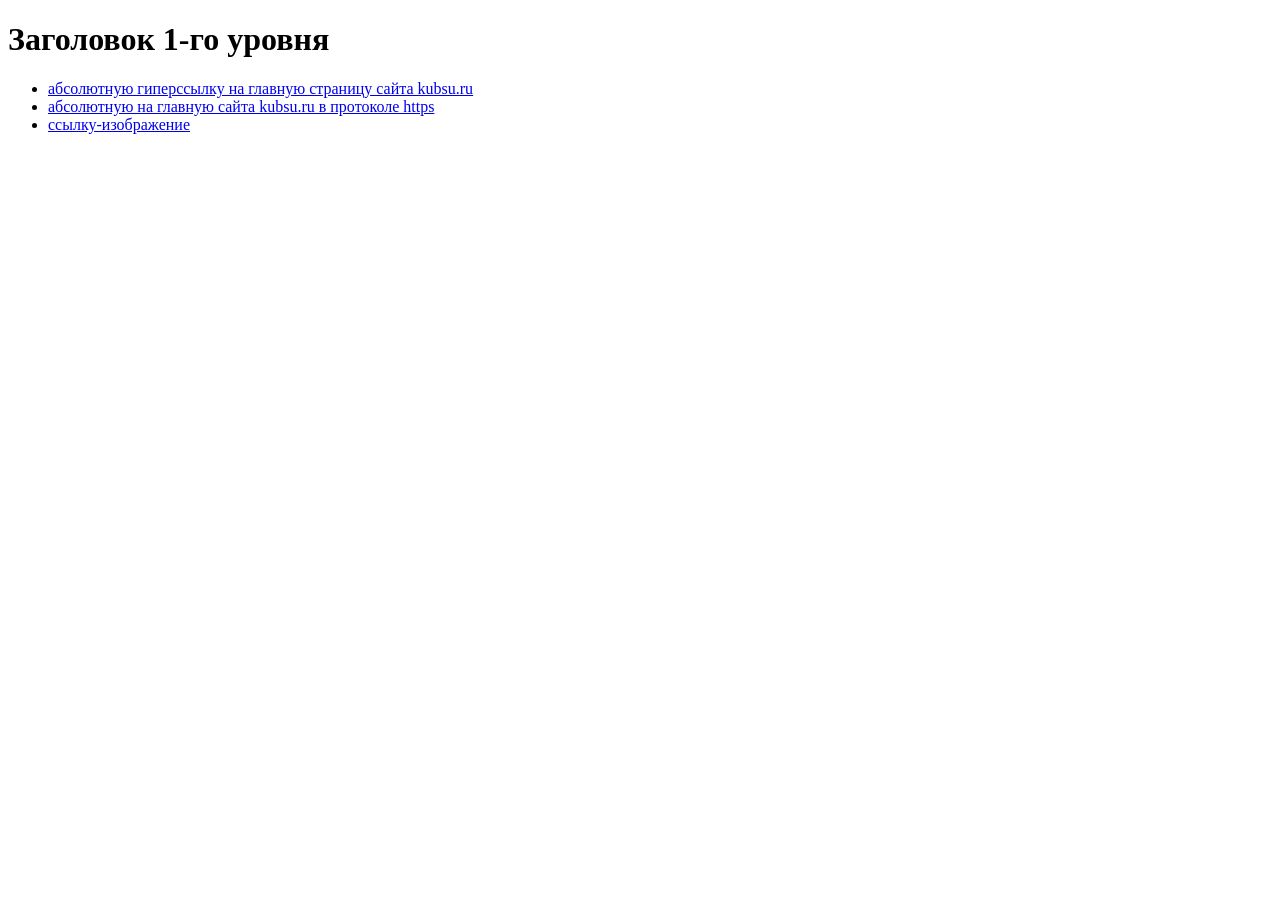
==== index.html @ c5cac04f "task 1-3" ====
<!DOCTYPE html>
<html lang="ru">
<head>
    <meta charset="UTF-8">
    <meta name="viewport" content="width=device-width, initial-scale=1.0">
    <title>Document</title>
</head>
<body>
    <h1>Заголовок 1-го уровня</h1>
    <ul>
        <li><a href="http://kubsu.ru">абсолютную гиперссылку на главную страницу сайта kubsu.ru</a></li>
        <li><a href="https://kubsu.ru">абсолютную на главную сайта kubsu.ru в протоколе https</a></li>
        <li><a href="image.jpg">ссылку-изображение</a></li>
    </ul>
</body>
</html>
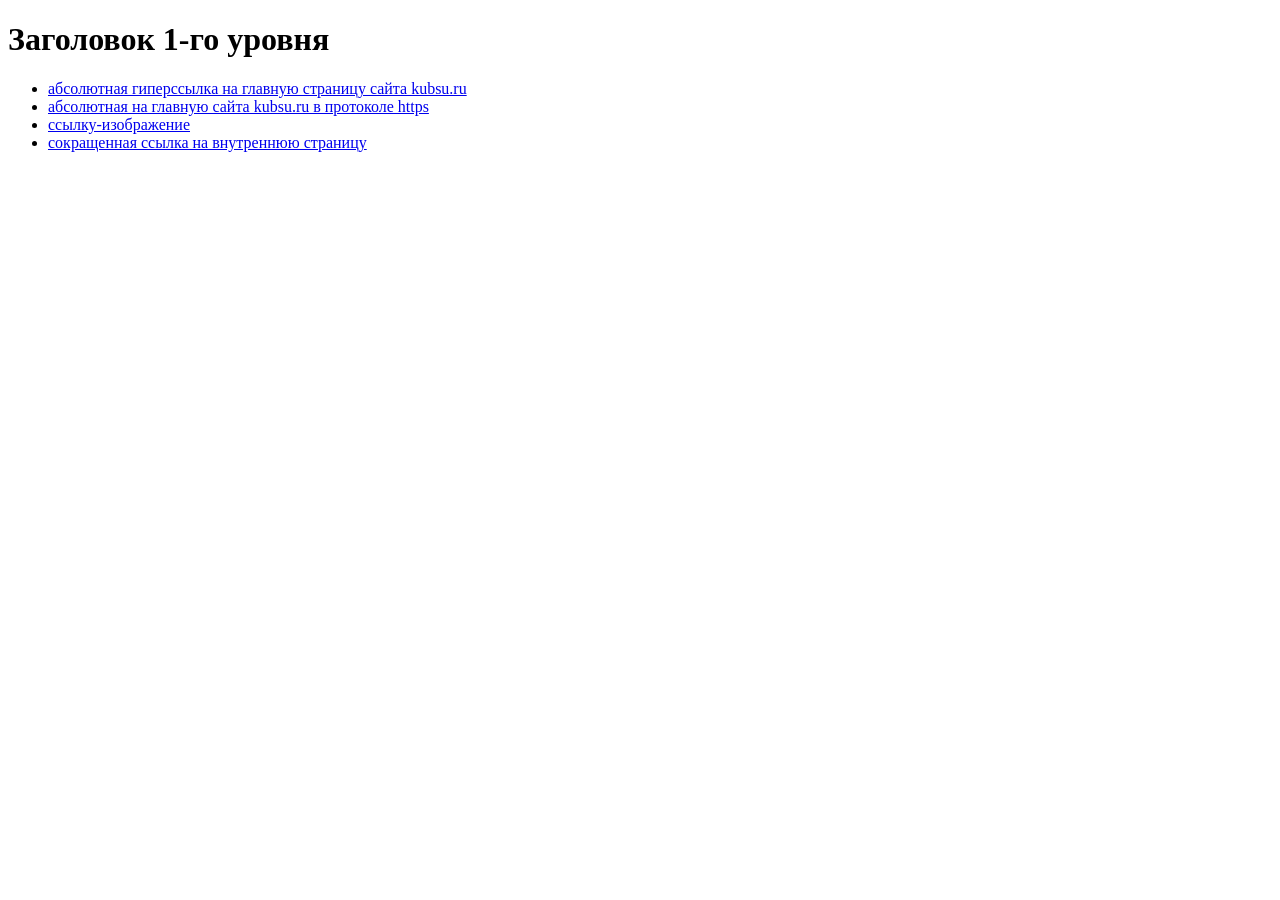
==== commit ed953962: "task 4" ====
--- a/index.html
+++ b/index.html
@@ -8,9 +8,10 @@
 <body>
     <h1>Заголовок 1-го уровня</h1>
     <ul>
-        <li><a href="http://kubsu.ru">абсолютную гиперссылку на главную страницу сайта kubsu.ru</a></li>
-        <li><a href="https://kubsu.ru">абсолютную на главную сайта kubsu.ru в протоколе https</a></li>
+        <li><a href="http://kubsu.ru">абсолютная гиперссылка на главную страницу сайта kubsu.ru</a></li>
+        <li><a href="https://kubsu.ru">абсолютная на главную сайта kubsu.ru в протоколе https</a></li>
         <li><a href="image.jpg">ссылку-изображение</a></li>
+        <li><a href="/about">сокращенная ссылка на внутреннюю страницу</a></li>
     </ul>
 </body>
 </html>
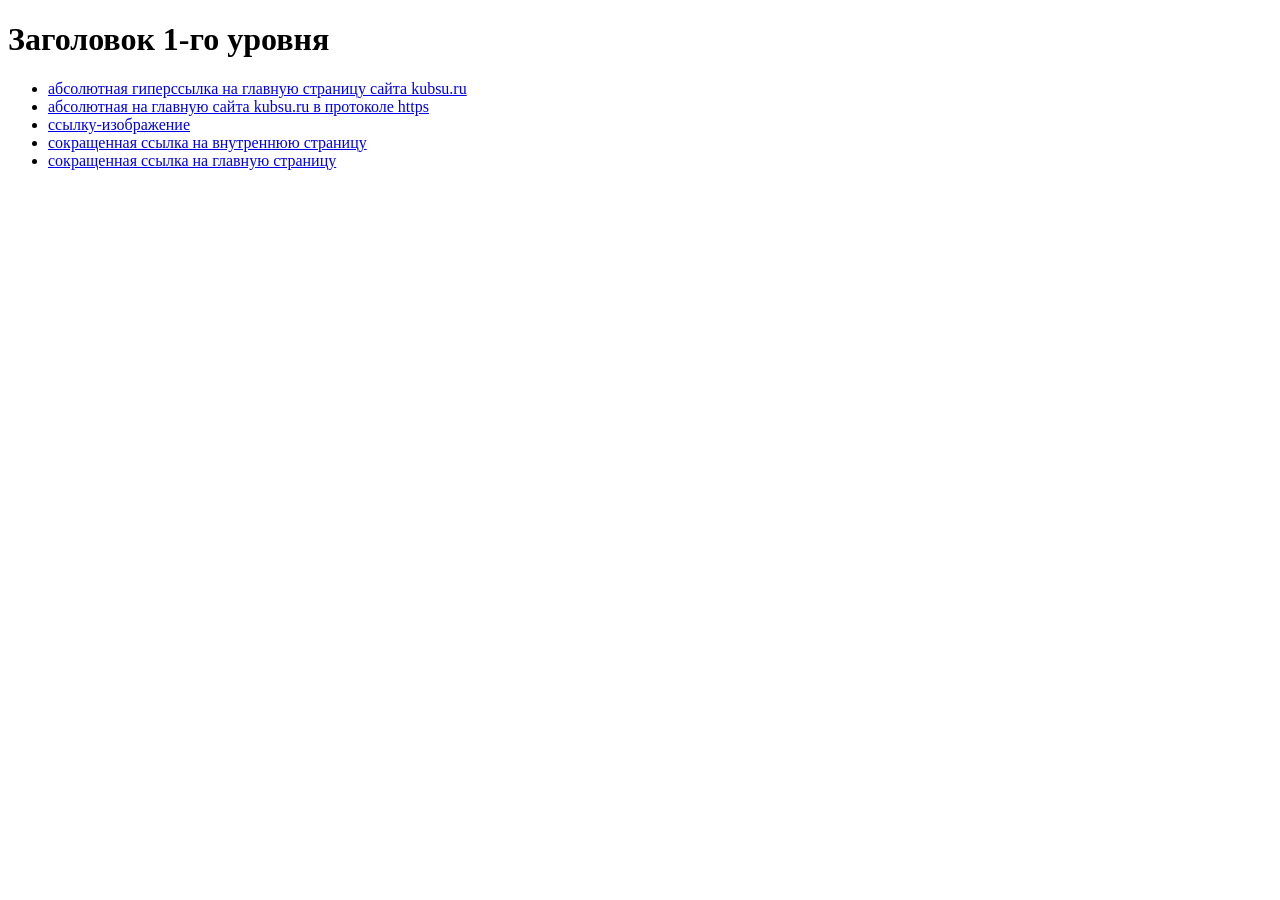
==== commit 91ee18b6: "task 5" ====
--- a/index.html
+++ b/index.html
@@ -12,6 +12,7 @@
         <li><a href="https://kubsu.ru">абсолютная на главную сайта kubsu.ru в протоколе https</a></li>
         <li><a href="image.jpg">ссылку-изображение</a></li>
         <li><a href="/about">сокращенная ссылка на внутреннюю страницу</a></li>
+        <li><a href="/kubsu.ru">сокращенная ссылка на главную страницу</a></li>
     </ul>
 </body>
 </html>
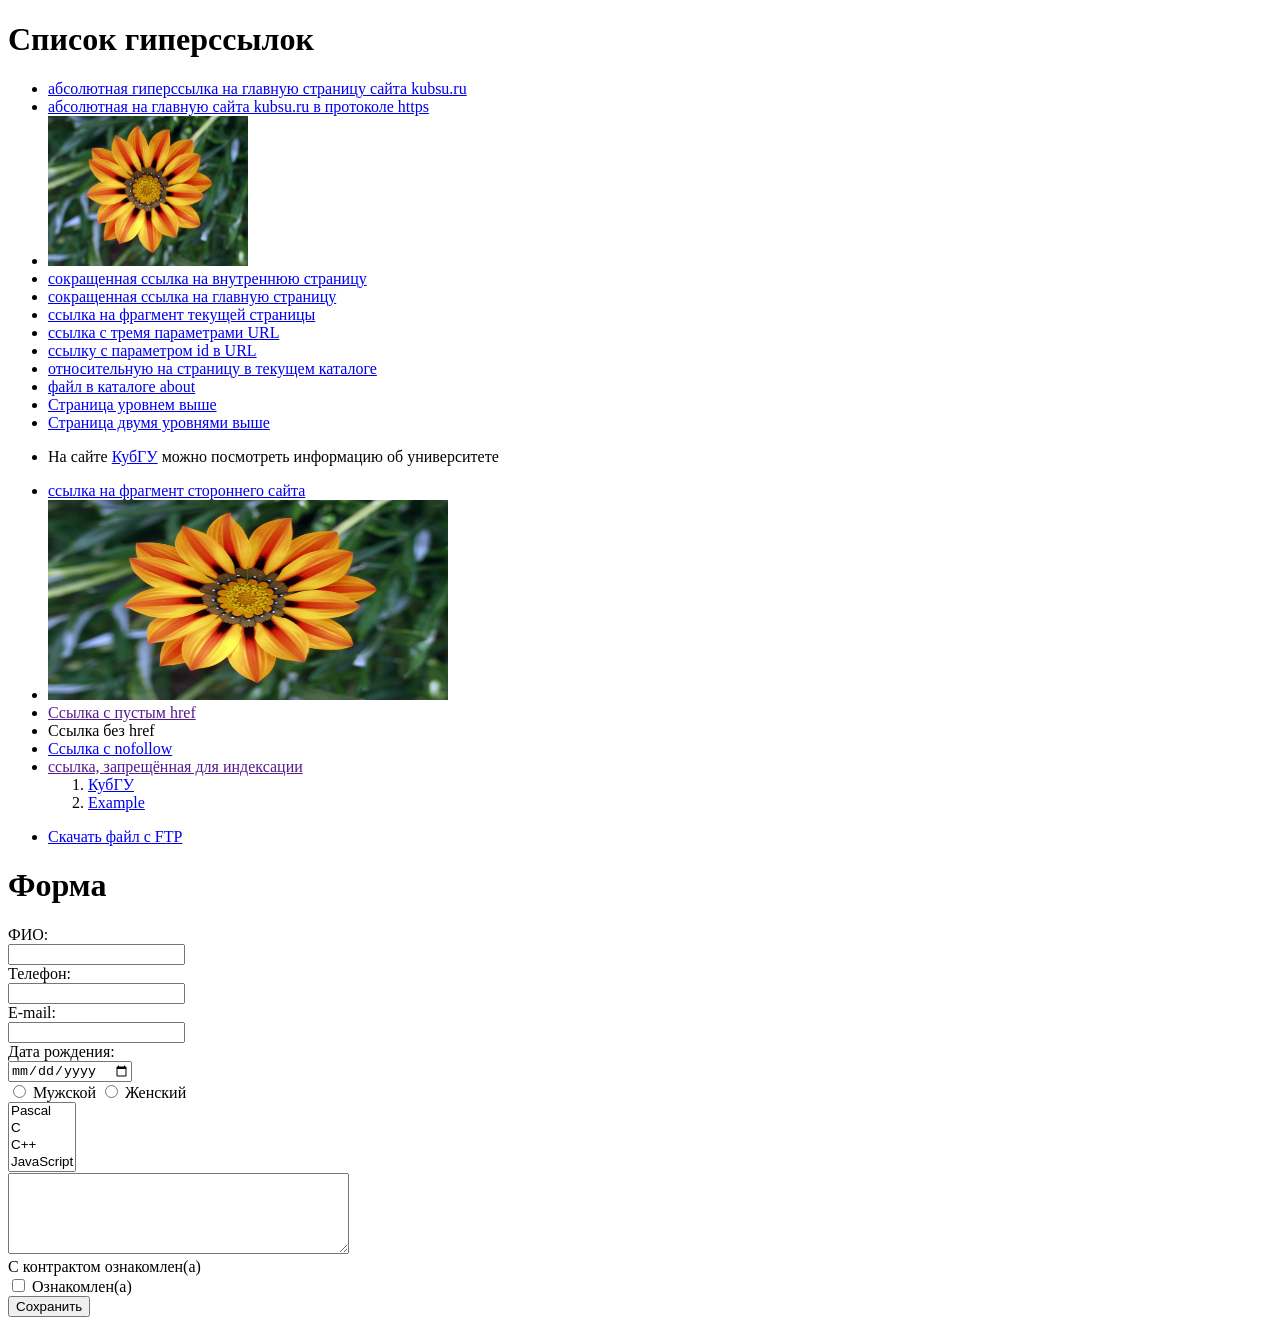
==== commit b794ea34: "1" ====
--- a/index.html
+++ b/index.html
@@ -6,13 +6,125 @@
     <title>Document</title>
 </head>
 <body>
-    <h1>Заголовок 1-го уровня</h1>
+    <h1>Список гиперссылок</h1>
     <ul>
         <li><a href="http://kubsu.ru">абсолютная гиперссылка на главную страницу сайта kubsu.ru</a></li>
         <li><a href="https://kubsu.ru">абсолютная на главную сайта kubsu.ru в протоколе https</a></li>
-        <li><a href="image.jpg">ссылку-изображение</a></li>
+        <li>
+            <a href="https://kubsu.ru">
+                <img src="image.jpg" alt="КубГУ" width="200">
+            </a>
+        </li>
         <li><a href="/about">сокращенная ссылка на внутреннюю страницу</a></li>
-        <li><a href="/kubsu.ru">сокращенная ссылка на главную страницу</a></li>
+        <li><a href="/">сокращенная ссылка на главную страницу</a></li>
+        <li><a href="#form">ссылка на фрагмент текущей страницы</a></li>
+        <li><a href="https://example.com/?page=1&amp;sort=name&amp;limit=10">ссылка с тремя параметрами URL</a></li>
+        <li><a href="https://example.com/?id=123">ссылку с параметром id в URL</a></li>
+        <li><a href="./page.html">относительную на страницу в текущем каталоге</a></li>
+        <li><a href="./about/page.html">файл в каталоге about</a></li>
+        <li><a href="../page.html">Страница уровнем выше</a></li>
+        <li><a href="../../page.html">Страница двумя уровнями выше</a></li>
+
+        <li><p>На сайте <a href="https://kubsu.ru/">КубГУ</a> можно посмотреть информацию об университете</p></li>
+
+        <li><a href="https://en.wikipedia.org/wiki/HTML#Markup">ссылка на фрагмент стороннего сайта</a> </li>
+
+        <li>
+            <img
+                src="image.jpg"
+                width="400"
+                height="200"
+                usemap="#imagemap"
+                alt="Карта ссылок"
+            >
+            <map name="imagemap">
+                <area
+                    shape="rect"
+                    coords="0,0,200,200"
+                    href="https://kubsu.ru/"
+                    alt="Прямоугольная область"
+                >
+
+                <area
+                    shape="circle"
+                    coords="300,100,50"
+                    href="https://example.com/"
+                    alt="Круглая область"
+                >
+            </map>
+        </li>
+
+        <li><a href="">Ссылка с пустым href</a></li>
+        <li><a>Ссылка без href</a></li>
+        <li><a href="https://example.com/" rel="nofollow">Ссылка с nofollow</a></li>
+        <li><noindex><a href="">ссылка, запрещённая для индексации</a></noindex></li>
+        <ol>
+            <li><a href="https://kubsu.ru" title="Официальный сайт КубГУ">КубГУ</a></li>
+            <li><a href="https://example.com/" title="Сайт Example">Example</a></li>
+        </ol>
+        <li><p><a href="ftp://user:password@example.com/file.txt">Скачать файл с FTP</a></p></li> <!--Доделать-->
     </ul>
+    
+    <h1 id="form">Форма</h1>
+    <form action="/" method="POST">
+        <label>
+            ФИО:
+            <br>
+            <input type="text" name="full name">
+        </label>
+        <br>
+        <label>
+            Телефон:
+            <br>
+            <input type="tel" name="phone">
+        </label>
+        <br>
+        <label>
+            E-mail:
+            <br>
+            <input type="email" name="email">
+        </label>
+        <br>
+        <label>
+            Дата рождения:
+            <br>
+            <input type="date" name="birthdate">
+        </label>
+        <br>
+        <label>
+            <input type="radio" name="gender" value="male">
+            Мужской
+        </label>
+        <label>
+            <input type="radio" name="gender" value="female">
+            Женский
+        </label>
+        <br>
+        <select name="languages[]" multiple>
+            <option value="Pascal">Pascal</option>
+            <option value="C">C</option>
+            <option value="C++">C++</option>
+            <option value="JavaScript">JavaScript</option>
+            <option value="PHP">PHP</option>
+            <option value="Python">Python</option>
+            <option value="Java">Java</option>
+            <option value="Haskell">Haskell</option>
+            <option value="Clojure">Clojure</option>
+            <option value="Prolog">Prolog</option>
+            <option value="Scala">Scala</option>
+        </select>
+        <br>
+        <textarea name="bio" rows="5" cols="40"></textarea>
+        <br>
+        <label>
+            С контрактом ознакомлен(а)
+            <br>
+            <input type="checkbox" name="contract">
+            Ознакомлен(а)
+        </label>
+        <br>
+        <input type="submit" value="Сохранить">
+    </form>
+
 </body>
 </html>
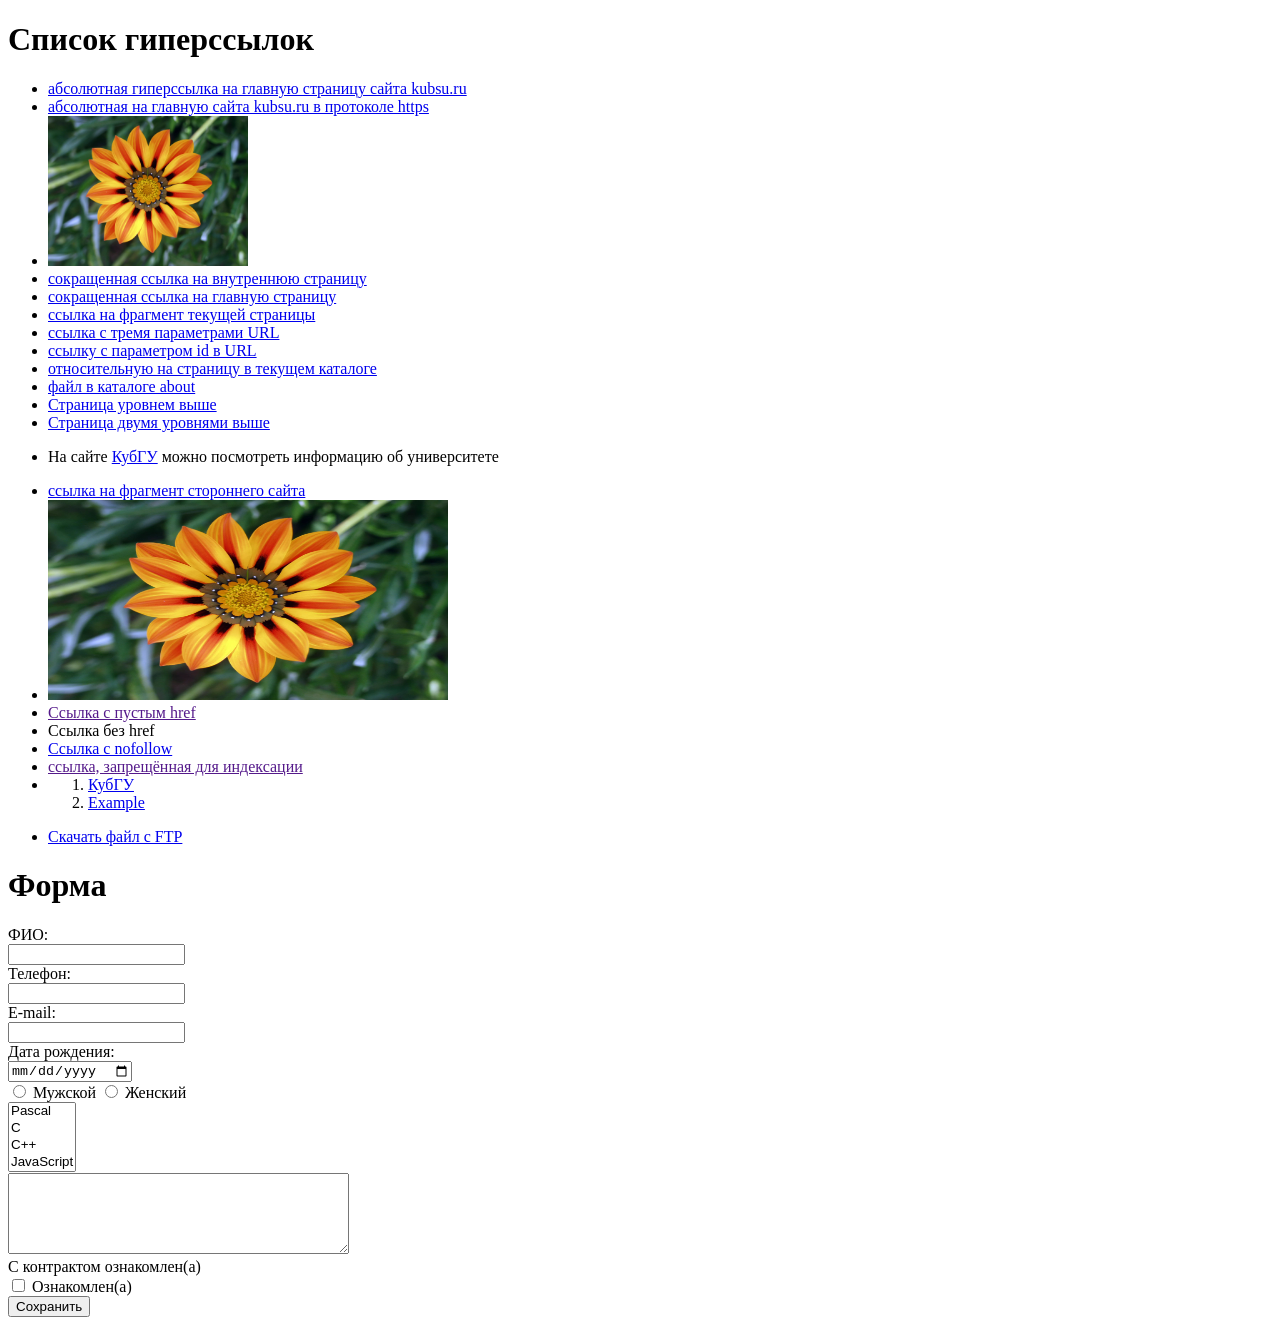
==== commit 11c72fc2: "3" ====
--- a/index.html
+++ b/index.html
@@ -57,12 +57,14 @@
         <li><a href="">Ссылка с пустым href</a></li>
         <li><a>Ссылка без href</a></li>
         <li><a href="https://example.com/" rel="nofollow">Ссылка с nofollow</a></li>
-        <li><noindex><a href="">ссылка, запрещённая для индексации</a></noindex></li>
-        <ol>
-            <li><a href="https://kubsu.ru" title="Официальный сайт КубГУ">КубГУ</a></li>
-            <li><a href="https://example.com/" title="Сайт Example">Example</a></li>
-        </ol>
-        <li><p><a href="ftp://user:password@example.com/file.txt">Скачать файл с FTP</a></p></li> <!--Доделать-->
+        <li> <a href="" rel="nofollow">ссылка, запрещённая для индексации</a></li>
+        <li>
+            <ol>
+                <li><a href="https://kubsu.ru" title="Официальный сайт КубГУ">КубГУ</a></li>
+                <li><a href="https://example.com/" title="Сайт Example">Example</a></li>
+            </ol>
+        </li>
+        <li><p><a href="ftp://ftp.com/file.zip">Скачать файл с FTP</a></p></li> <!--Доделать-->
     </ul>
     
     <h1 id="form">Форма</h1>
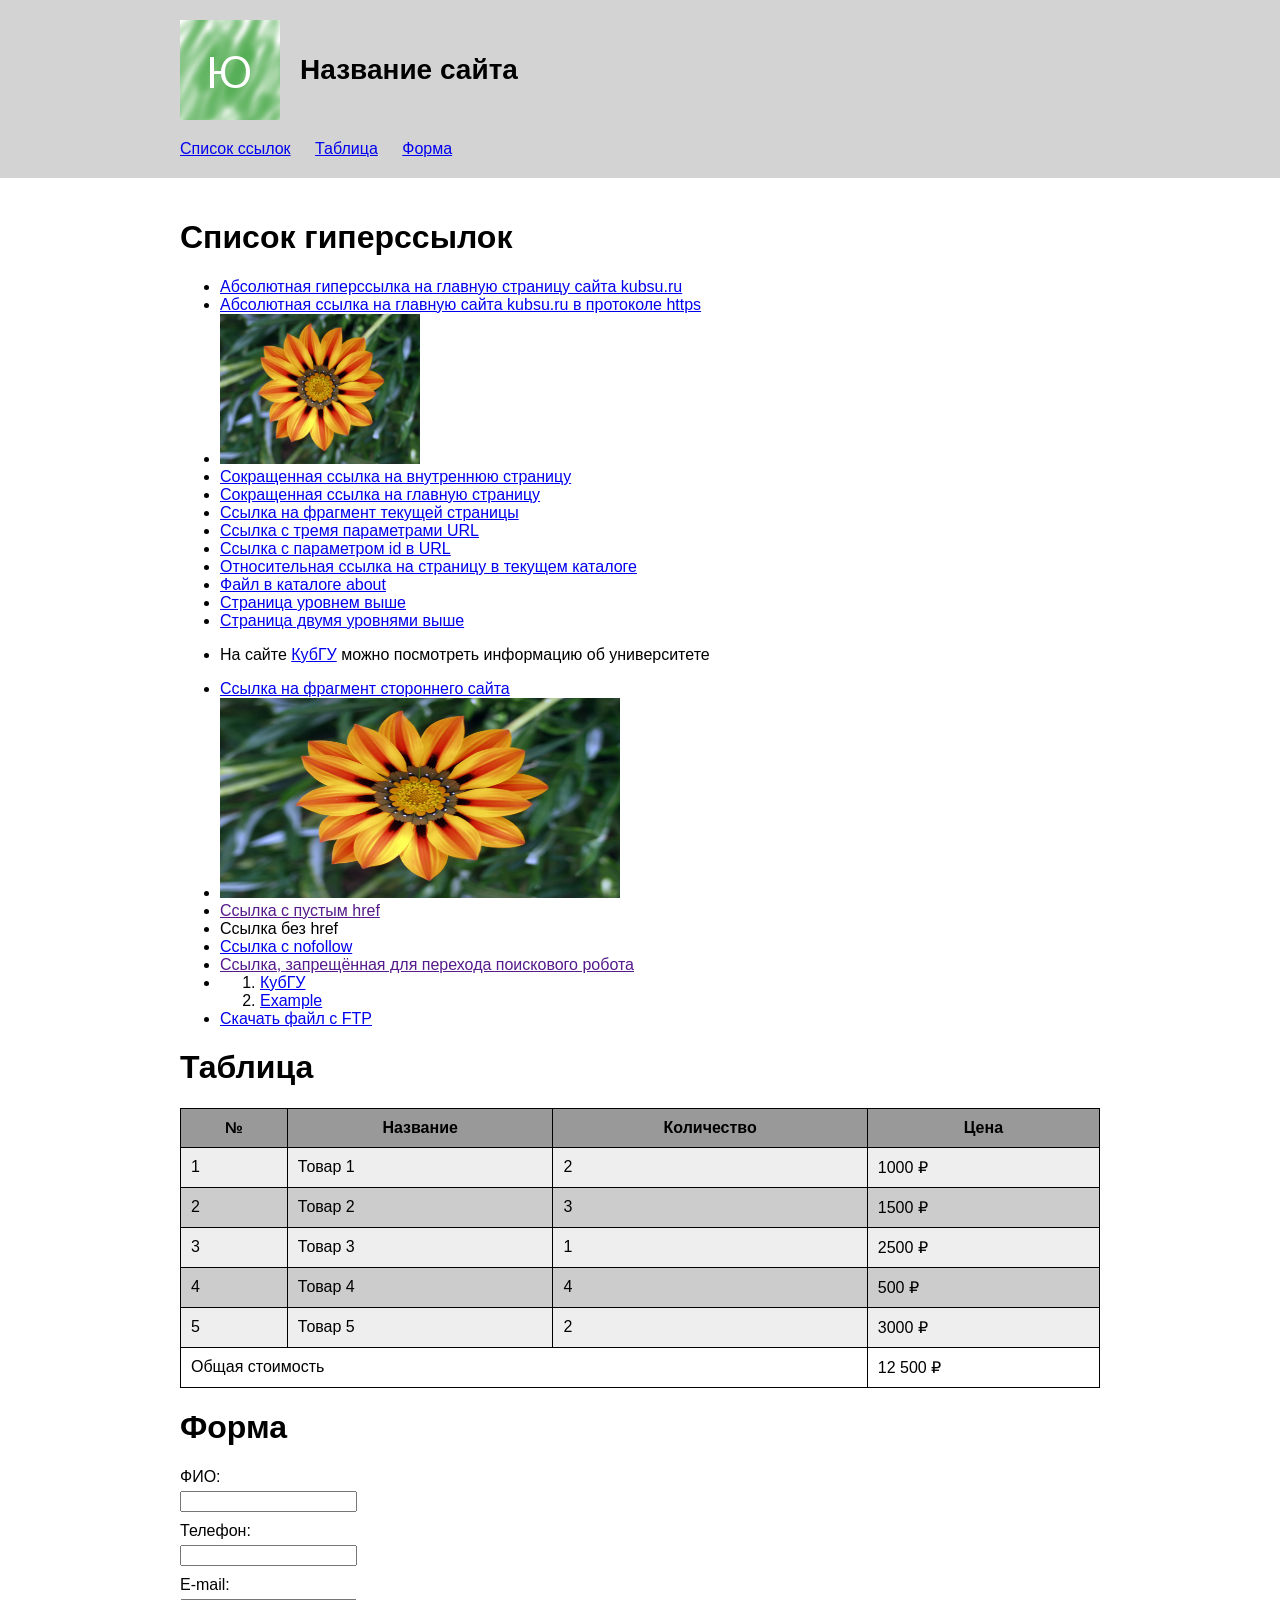
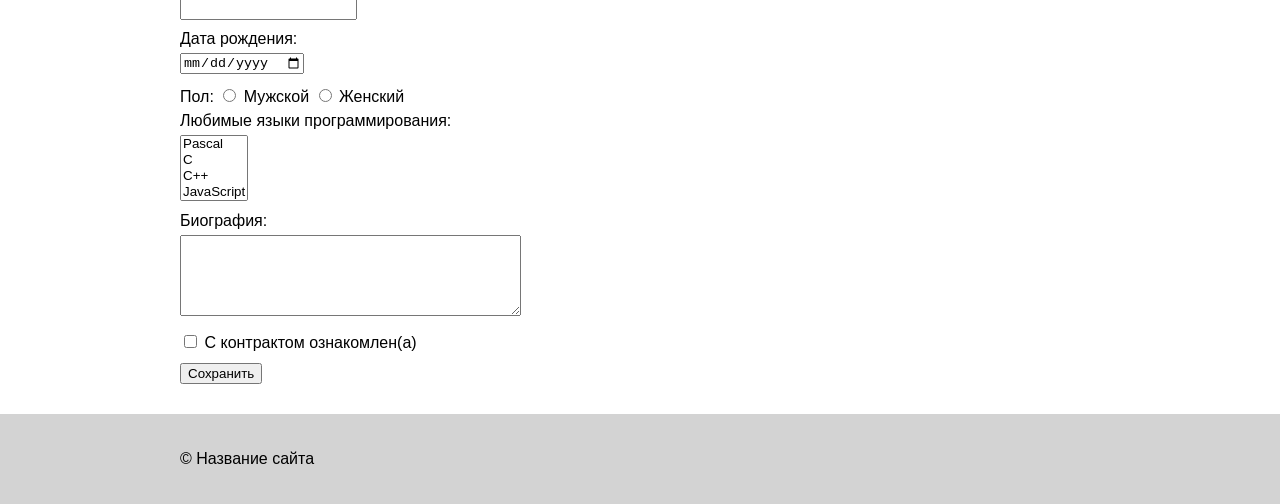
==== commit bb2a8708: "Задание 2" ====
--- a/index.html
+++ b/index.html
@@ -1,132 +1,368 @@
 <!DOCTYPE html>
 <html lang="ru">
+
 <head>
     <meta charset="UTF-8">
     <meta name="viewport" content="width=device-width, initial-scale=1.0">
-    <title>Document</title>
+
+    <title>Главная страница</title>
+
+    <link rel="stylesheet" href="style.css">
 </head>
+
 <body>
-    <h1>Список гиперссылок</h1>
-    <ul>
-        <li><a href="http://kubsu.ru">абсолютная гиперссылка на главную страницу сайта kubsu.ru</a></li>
-        <li><a href="https://kubsu.ru">абсолютная на главную сайта kubsu.ru в протоколе https</a></li>
-        <li>
-            <a href="https://kubsu.ru">
-                <img src="image.jpg" alt="КубГУ" width="200">
-            </a>
-        </li>
-        <li><a href="/about">сокращенная ссылка на внутреннюю страницу</a></li>
-        <li><a href="/">сокращенная ссылка на главную страницу</a></li>
-        <li><a href="#form">ссылка на фрагмент текущей страницы</a></li>
-        <li><a href="https://example.com/?page=1&amp;sort=name&amp;limit=10">ссылка с тремя параметрами URL</a></li>
-        <li><a href="https://example.com/?id=123">ссылку с параметром id в URL</a></li>
-        <li><a href="./page.html">относительную на страницу в текущем каталоге</a></li>
-        <li><a href="./about/page.html">файл в каталоге about</a></li>
-        <li><a href="../page.html">Страница уровнем выше</a></li>
-        <li><a href="../../page.html">Страница двумя уровнями выше</a></li>
-
-        <li><p>На сайте <a href="https://kubsu.ru/">КубГУ</a> можно посмотреть информацию об университете</p></li>
-
-        <li><a href="https://en.wikipedia.org/wiki/HTML#Markup">ссылка на фрагмент стороннего сайта</a> </li>
-
-        <li>
-            <img
-                src="image.jpg"
-                width="400"
-                height="200"
-                usemap="#imagemap"
-                alt="Карта ссылок"
-            >
-            <map name="imagemap">
-                <area
-                    shape="rect"
-                    coords="0,0,200,200"
-                    href="https://kubsu.ru/"
-                    alt="Прямоугольная область"
-                >
-
-                <area
-                    shape="circle"
-                    coords="300,100,50"
-                    href="https://example.com/"
-                    alt="Круглая область"
-                >
-            </map>
-        </li>
-
-        <li><a href="">Ссылка с пустым href</a></li>
-        <li><a>Ссылка без href</a></li>
-        <li><a href="https://example.com/" rel="nofollow">Ссылка с nofollow</a></li>
-        <li> <a href="" rel="nofollow">ссылка, запрещённая для индексации</a></li>
-        <li>
-            <ol>
-                <li><a href="https://kubsu.ru" title="Официальный сайт КубГУ">КубГУ</a></li>
-                <li><a href="https://example.com/" title="Сайт Example">Example</a></li>
-            </ol>
-        </li>
-        <li><p><a href="ftp://ftp.com/file.zip">Скачать файл с FTP</a></p></li> <!--Доделать-->
-    </ul>
-    
-    <h1 id="form">Форма</h1>
-    <form action="/" method="POST">
-        <label>
-            ФИО:
-            <br>
-            <input type="text" name="full name">
-        </label>
-        <br>
-        <label>
-            Телефон:
-            <br>
-            <input type="tel" name="phone">
-        </label>
-        <br>
-        <label>
-            E-mail:
-            <br>
-            <input type="email" name="email">
-        </label>
-        <br>
-        <label>
-            Дата рождения:
-            <br>
-            <input type="date" name="birthdate">
-        </label>
-        <br>
-        <label>
-            <input type="radio" name="gender" value="male">
-            Мужской
-        </label>
-        <label>
-            <input type="radio" name="gender" value="female">
-            Женский
-        </label>
-        <br>
-        <select name="languages[]" multiple>
-            <option value="Pascal">Pascal</option>
-            <option value="C">C</option>
-            <option value="C++">C++</option>
-            <option value="JavaScript">JavaScript</option>
-            <option value="PHP">PHP</option>
-            <option value="Python">Python</option>
-            <option value="Java">Java</option>
-            <option value="Haskell">Haskell</option>
-            <option value="Clojure">Clojure</option>
-            <option value="Prolog">Prolog</option>
-            <option value="Scala">Scala</option>
-        </select>
-        <br>
-        <textarea name="bio" rows="5" cols="40"></textarea>
-        <br>
-        <label>
-            С контрактом ознакомлен(а)
-            <br>
-            <input type="checkbox" name="contract">
-            Ознакомлен(а)
-        </label>
-        <br>
-        <input type="submit" value="Сохранить">
-    </form>
+
+    <header>
+        <div class="header-content">
+
+            <div class="site-info">
+                <img class="logo" src="logo.png" alt="Логотип сайта">
+                <span class="site-name">Название сайта</span>
+            </div>
+
+            <nav class="menu">
+                <a href="#links">Список ссылок</a>
+                <a href="#table">Таблица</a>
+                <a href="#form">Форма</a>
+            </nav>
+
+        </div>
+    </header>
+
+
+    <main class="content">
+
+        <div id="links">
+            <h1>Список гиперссылок</h1>
+
+            <ul>
+                <li>
+                    <a href="http://kubsu.ru">
+                        Абсолютная гиперссылка на главную страницу сайта kubsu.ru
+                    </a>
+                </li>
+
+                <li>
+                    <a href="https://kubsu.ru">
+                        Абсолютная ссылка на главную сайта kubsu.ru в протоколе https
+                    </a>
+                </li>
+
+                <li>
+                    <a href="https://kubsu.ru">
+                        <img src="image.jpg" alt="КубГУ" width="200">
+                    </a>
+                </li>
+
+                <li>
+                    <a href="/about">
+                        Сокращенная ссылка на внутреннюю страницу
+                    </a>
+                </li>
+
+                <li>
+                    <a href="/">
+                        Сокращенная ссылка на главную страницу
+                    </a>
+                </li>
+
+                <li>
+                    <a href="#form">
+                        Ссылка на фрагмент текущей страницы
+                    </a>
+                </li>
+
+                <li>
+                    <a href="https://example.com/?page=1&amp;sort=name&amp;limit=10">
+                        Ссылка с тремя параметрами URL
+                    </a>
+                </li>
+
+                <li>
+                    <a href="https://example.com/?id=123">
+                        Ссылка с параметром id в URL
+                    </a>
+                </li>
+
+                <li>
+                    <a href="./page.html">
+                        Относительная ссылка на страницу в текущем каталоге
+                    </a>
+                </li>
+
+                <li>
+                    <a href="./about/page.html">
+                        Файл в каталоге about
+                    </a>
+                </li>
+
+                <li>
+                    <a href="../page.html">
+                        Страница уровнем выше
+                    </a>
+                </li>
+
+                <li>
+                    <a href="../../page.html">
+                        Страница двумя уровнями выше
+                    </a>
+                </li>
+
+                <li>
+                    <p>
+                        На сайте
+                        <a href="https://kubsu.ru/">КубГУ</a>
+                        можно посмотреть информацию об университете
+                    </p>
+                </li>
+
+                <li>
+                    <a href="https://en.wikipedia.org/wiki/HTML#Markup">
+                        Ссылка на фрагмент стороннего сайта
+                    </a>
+                </li>
+
+                <li>
+                    <img
+                        src="image.jpg"
+                        width="400"
+                        height="200"
+                        usemap="#imagemap"
+                        alt="Карта ссылок"
+                    >
+
+                    <map name="imagemap">
+
+                        <area
+                            shape="rect"
+                            coords="0,0,200,200"
+                            href="https://kubsu.ru/"
+                            alt="Прямоугольная область"
+                        >
+
+                        <area
+                            shape="circle"
+                            coords="300,100,50"
+                            href="https://example.com/"
+                            alt="Круглая область"
+                        >
+
+                    </map>
+                </li>
+
+                <li>
+                    <a href="">Ссылка с пустым href</a>
+                </li>
+
+                <li>
+                    <a>Ссылка без href</a>
+                </li>
+
+                <li>
+                    <a href="https://example.com/" rel="nofollow">
+                        Ссылка с nofollow
+                    </a>
+                </li>
+
+                <li>
+                    <a href="" rel="nofollow">
+                        Ссылка, запрещённая для перехода поискового робота
+                    </a>
+                </li>
+
+                <li>
+                    <ol>
+                        <li>
+                            <a
+                                href="https://kubsu.ru"
+                                title="Официальный сайт КубГУ"
+                            >
+                                КубГУ
+                            </a>
+                        </li>
+
+                        <li>
+                            <a
+                                href="https://example.com/"
+                                title="Сайт Example"
+                            >
+                                Example
+                            </a>
+                        </li>
+                    </ol>
+                </li>
+
+                <li>
+                    <a href="ftp://ftp.com/file.zip">
+                        Скачать файл с FTP
+                    </a>
+                </li>
+
+            </ul>
+        </div>
+
+
+        <div id="table">
+            <h1>Таблица</h1>
+
+            <table>
+                <thead>
+                    <tr>
+                        <th>№</th>
+                        <th>Название</th>
+                        <th>Количество</th>
+                        <th>Цена</th>
+                    </tr>
+                </thead>
+
+                <tbody>
+                    <tr>
+                        <td>1</td>
+                        <td>Товар 1</td>
+                        <td>2</td>
+                        <td>1000 ₽</td>
+                    </tr>
+
+                    <tr>
+                        <td>2</td>
+                        <td>Товар 2</td>
+                        <td>3</td>
+                        <td>1500 ₽</td>
+                    </tr>
+
+                    <tr>
+                        <td>3</td>
+                        <td>Товар 3</td>
+                        <td>1</td>
+                        <td>2500 ₽</td>
+                    </tr>
+
+                    <tr>
+                        <td>4</td>
+                        <td>Товар 4</td>
+                        <td>4</td>
+                        <td>500 ₽</td>
+                    </tr>
+
+                    <tr>
+                        <td>5</td>
+                        <td>Товар 5</td>
+                        <td>2</td>
+                        <td>3000 ₽</td>
+                    </tr>
+                </tbody>
+
+                <tfoot>
+                    <tr>
+                        <td colspan="3">Общая стоимость</td>
+                        <td>12 500 ₽</td>
+                    </tr>
+                </tfoot>
+            </table>
+        </div>
+
+
+        <div id="form">
+            <h1>Форма</h1>
+
+            <form action="/" method="POST">
+
+                <label>
+                    ФИО:
+                    <br>
+                    <input type="text" name="full_name">
+                </label>
+
+                <br>
+
+                <label>
+                    Телефон:
+                    <br>
+                    <input type="tel" name="phone">
+                </label>
+
+                <br>
+
+                <label>
+                    E-mail:
+                    <br>
+                    <input type="email" name="email">
+                </label>
+
+                <br>
+
+                <label>
+                    Дата рождения:
+                    <br>
+                    <input type="date" name="birthdate">
+                </label>
+
+                <br>
+
+                Пол:
+
+                <label>
+                    <input type="radio" name="gender" value="male">
+                    Мужской
+                </label>
+
+                <label>
+                    <input type="radio" name="gender" value="female">
+                    Женский
+                </label>
+
+                <br>
+
+                <label>
+                    Любимые языки программирования:
+                    <br>
+
+                    <select name="languages[]" multiple>
+                        <option value="Pascal">Pascal</option>
+                        <option value="C">C</option>
+                        <option value="C++">C++</option>
+                        <option value="JavaScript">JavaScript</option>
+                        <option value="PHP">PHP</option>
+                        <option value="Python">Python</option>
+                        <option value="Java">Java</option>
+                        <option value="Haskell">Haskell</option>
+                        <option value="Clojure">Clojure</option>
+                        <option value="Prolog">Prolog</option>
+                        <option value="Scala">Scala</option>
+                    </select>
+                </label>
+
+                <br>
+
+                <label>
+                    Биография:
+                    <br>
+                    <textarea name="bio" rows="5" cols="40"></textarea>
+                </label>
+
+                <br>
+
+                <label>
+                    <input type="checkbox" name="contract">
+                    С контрактом ознакомлен(а)
+                </label>
+
+                <br>
+
+                <input type="submit" value="Сохранить">
+
+            </form>
+        </div>
+
+    </main>
+
+
+    <footer>
+        <div class="footer-content">
+            <p>© Название сайта</p>
+        </div>
+    </footer>
 
 </body>
+
 </html>
--- a/style.css
+++ b/style.css
@@ -0,0 +1,113 @@
+* {
+    box-sizing: border-box;
+}
+
+body {
+    margin: 0;
+    font-family: Arial, sans-serif;
+}
+
+
+/* ШАПКА */
+
+header {
+    width: 100%;
+    background-color: #d3d3d3;
+}
+
+.header-content {
+    max-width: 960px;
+    margin: 0 auto;
+    padding: 20px;
+}
+
+.site-info {
+    display: flex;
+    align-items: center;
+    gap: 20px;
+}
+
+.logo {
+    width: 100px;
+    height: 100px;
+    object-fit: cover;
+}
+
+.site-name {
+    font-size: 28px;
+    font-weight: bold;
+}
+
+
+/* МЕНЮ */
+
+.menu {
+    margin-top: 20px;
+}
+
+.menu a {
+    margin-right: 20px;
+}
+
+
+/* ОСНОВНОЙ КОНТЕНТ */
+
+.content {
+    max-width: 960px;
+    margin: 0 auto;
+    padding: 20px;
+}
+
+section {
+    margin-bottom: 40px;
+}
+
+
+/* ТАБЛИЦА */
+
+table {
+    width: 100%;
+    border-collapse: collapse;
+}
+
+th,
+td {
+    border: 1px solid black;
+    padding: 10px;
+}
+
+th {
+    background-color: #999;
+}
+
+tbody tr:nth-child(odd) {
+    background-color: #eeeeee;
+}
+
+tbody tr:nth-child(even) {
+    background-color: #cccccc;
+}
+
+
+/* ФОРМА */
+
+form input,
+form select,
+form textarea {
+    margin-top: 5px;
+    margin-bottom: 10px;
+}
+
+
+/* ПОДВАЛ */
+
+footer {
+    width: 100%;
+    background-color: #d3d3d3;
+}
+
+.footer-content {
+    max-width: 960px;
+    margin: 0 auto;
+    padding: 20px;
+}
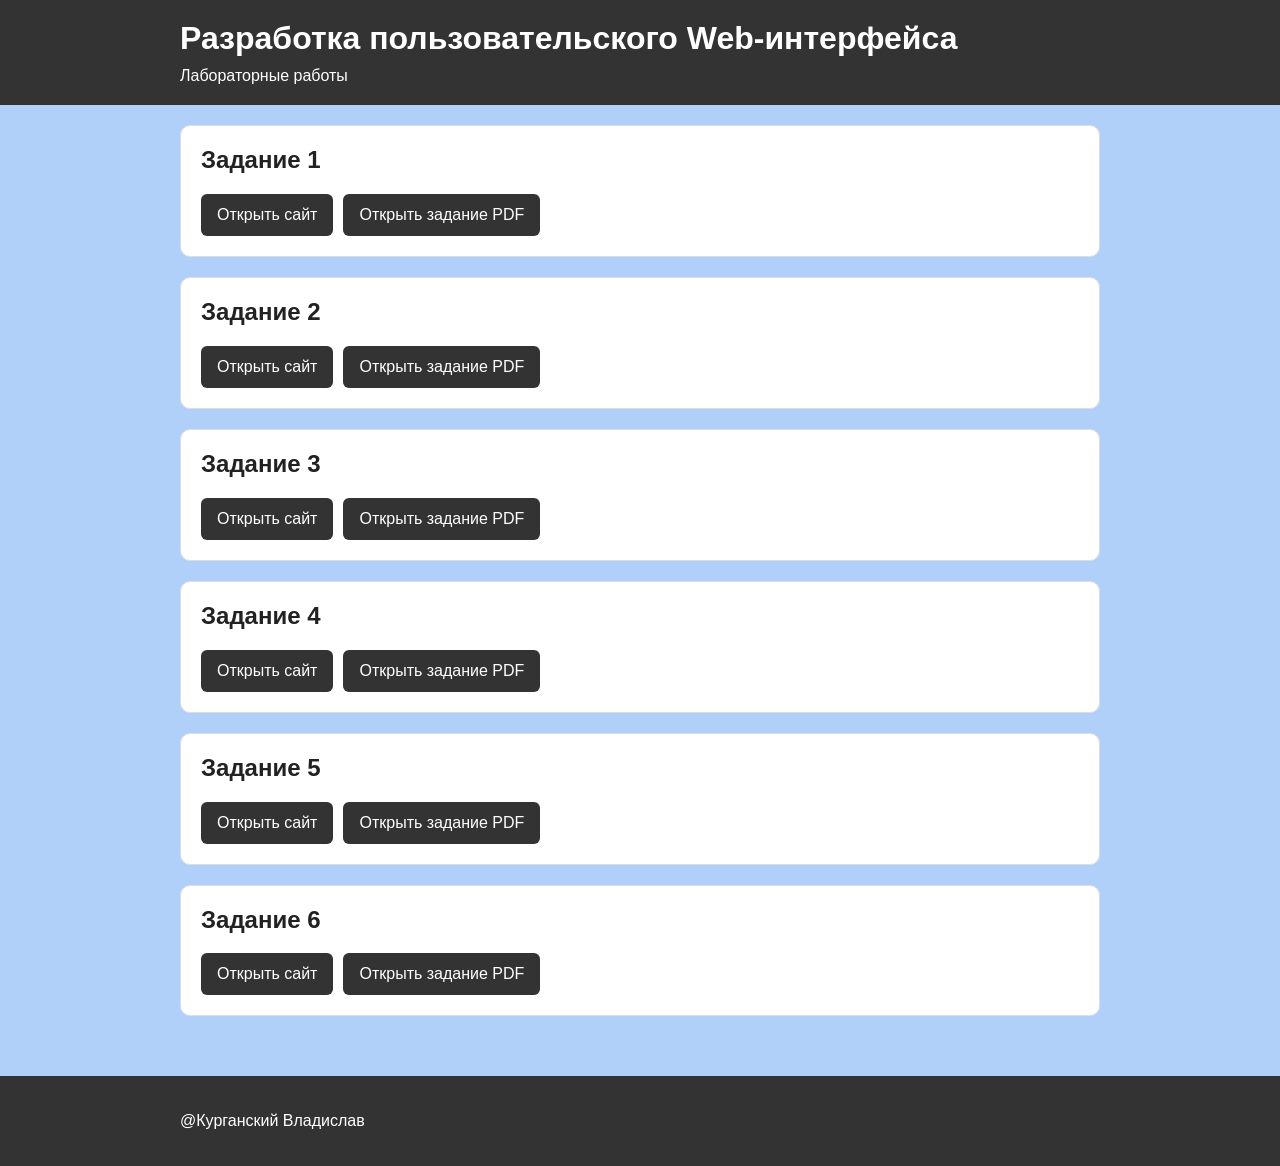
==== commit 6a7b7304: "task 3" ====
--- a/index.html
+++ b/index.html
@@ -5,7 +5,7 @@
     <meta charset="UTF-8">
     <meta name="viewport" content="width=device-width, initial-scale=1.0">
 
-    <title>Главная страница</title>
+    <title>Лабораторные работы</title>
 
     <link rel="stylesheet" href="style.css">
 </head>
@@ -13,353 +13,109 @@
 <body>
 
     <header>
-        <div class="header-content">
-
-            <div class="site-info">
-                <img class="logo" src="logo.png" alt="Логотип сайта">
-                <span class="site-name">Название сайта</span>
-            </div>
-
-            <nav class="menu">
-                <a href="#links">Список ссылок</a>
-                <a href="#table">Таблица</a>
-                <a href="#form">Форма</a>
-            </nav>
-
+        <div class="container">
+            <h1>Разработка пользовательского Web-интерфейса</h1>
+            <p>Лабораторные работы</p>
         </div>
     </header>
 
+    <main class="container">
 
-    <main class="content">
+        <section class="tasks">
 
-        <div id="links">
-            <h1>Список гиперссылок</h1>
+            <article class="task-card">
+                <h2>Задание 1</h2>
 
-            <ul>
-                <li>
-                    <a href="http://kubsu.ru">
-                        Абсолютная гиперссылка на главную страницу сайта kubsu.ru
+                <div class="task-links">
+                    <a href="task 1/index.html">
+                        Открыть сайт
                     </a>
-                </li>
 
-                <li>
-                    <a href="https://kubsu.ru">
-                        Абсолютная ссылка на главную сайта kubsu.ru в протоколе https
+                    <a href="task 1/1.pdf" target="_blank">
+                        Открыть задание PDF
                     </a>
-                </li>
-
-                <li>
-                    <a href="https://kubsu.ru">
-                        <img src="image.jpg" alt="КубГУ" width="200">
-                    </a>
-                </li>
-
-                <li>
-                    <a href="/about">
-                        Сокращенная ссылка на внутреннюю страницу
-                    </a>
-                </li>
-
-                <li>
-                    <a href="/">
-                        Сокращенная ссылка на главную страницу
-                    </a>
-                </li>
-
-                <li>
-                    <a href="#form">
-                        Ссылка на фрагмент текущей страницы
-                    </a>
-                </li>
-
-                <li>
-                    <a href="https://example.com/?page=1&amp;sort=name&amp;limit=10">
-                        Ссылка с тремя параметрами URL
-                    </a>
-                </li>
-
-                <li>
-                    <a href="https://example.com/?id=123">
-                        Ссылка с параметром id в URL
-                    </a>
-                </li>
-
-                <li>
-                    <a href="./page.html">
-                        Относительная ссылка на страницу в текущем каталоге
-                    </a>
-                </li>
-
-                <li>
-                    <a href="./about/page.html">
-                        Файл в каталоге about
-                    </a>
-                </li>
-
-                <li>
-                    <a href="../page.html">
-                        Страница уровнем выше
-                    </a>
-                </li>
-
-                <li>
-                    <a href="../../page.html">
-                        Страница двумя уровнями выше
-                    </a>
-                </li>
-
-                <li>
-                    <p>
-                        На сайте
-                        <a href="https://kubsu.ru/">КубГУ</a>
-                        можно посмотреть информацию об университете
-                    </p>
-                </li>
-
-                <li>
-                    <a href="https://en.wikipedia.org/wiki/HTML#Markup">
-                        Ссылка на фрагмент стороннего сайта
-                    </a>
-                </li>
-
-                <li>
-                    <img
-                        src="image.jpg"
-                        width="400"
-                        height="200"
-                        usemap="#imagemap"
-                        alt="Карта ссылок"
-                    >
-
-                    <map name="imagemap">
-
-                        <area
-                            shape="rect"
-                            coords="0,0,200,200"
-                            href="https://kubsu.ru/"
-                            alt="Прямоугольная область"
-                        >
-
-                        <area
-                            shape="circle"
-                            coords="300,100,50"
-                            href="https://example.com/"
-                            alt="Круглая область"
-                        >
-
-                    </map>
-                </li>
-
-                <li>
-                    <a href="">Ссылка с пустым href</a>
-                </li>
-
-                <li>
-                    <a>Ссылка без href</a>
-                </li>
-
-                <li>
-                    <a href="https://example.com/" rel="nofollow">
-                        Ссылка с nofollow
-                    </a>
-                </li>
-
-                <li>
-                    <a href="" rel="nofollow">
-                        Ссылка, запрещённая для перехода поискового робота
-                    </a>
-                </li>
-
-                <li>
-                    <ol>
-                        <li>
-                            <a
-                                href="https://kubsu.ru"
-                                title="Официальный сайт КубГУ"
-                            >
-                                КубГУ
-                            </a>
-                        </li>
-
-                        <li>
-                            <a
-                                href="https://example.com/"
-                                title="Сайт Example"
-                            >
-                                Example
-                            </a>
-                        </li>
-                    </ol>
-                </li>
-
-                <li>
-                    <a href="ftp://ftp.com/file.zip">
-                        Скачать файл с FTP
-                    </a>
-                </li>
-
-            </ul>
-        </div>
+                </div>
+            </article>
 
 
-        <div id="table">
-            <h1>Таблица</h1>
+            <article class="task-card">
+                <h2>Задание 2</h2>
 
-            <table>
-                <thead>
-                    <tr>
-                        <th>№</th>
-                        <th>Название</th>
-                        <th>Количество</th>
-                        <th>Цена</th>
-                    </tr>
-                </thead>
+                <div class="task-links">
+                    <a href="task 2/index.html">
+                        Открыть сайт
+                    </a>
 
-                <tbody>
-                    <tr>
-                        <td>1</td>
-                        <td>Товар 1</td>
-                        <td>2</td>
-                        <td>1000 ₽</td>
-                    </tr>
-
-                    <tr>
-                        <td>2</td>
-                        <td>Товар 2</td>
-                        <td>3</td>
-                        <td>1500 ₽</td>
-                    </tr>
-
-                    <tr>
-                        <td>3</td>
-                        <td>Товар 3</td>
-                        <td>1</td>
-                        <td>2500 ₽</td>
-                    </tr>
-
-                    <tr>
-                        <td>4</td>
-                        <td>Товар 4</td>
-                        <td>4</td>
-                        <td>500 ₽</td>
-                    </tr>
-
-                    <tr>
-                        <td>5</td>
-                        <td>Товар 5</td>
-                        <td>2</td>
-                        <td>3000 ₽</td>
-                    </tr>
-                </tbody>
-
-                <tfoot>
-                    <tr>
-                        <td colspan="3">Общая стоимость</td>
-                        <td>12 500 ₽</td>
-                    </tr>
-                </tfoot>
-            </table>
-        </div>
+                    <a href="task 2/2.pdf" target="_blank">
+                        Открыть задание PDF
+                    </a>
+                </div>
+            </article>
 
 
-        <div id="form">
-            <h1>Форма</h1>
+            <article class="task-card">
+                <h2>Задание 3</h2>
 
-            <form action="/" method="POST">
+                <div class="task-links">
+                    <a href="task 3/index.html">
+                        Открыть сайт
+                    </a>
 
-                <label>
-                    ФИО:
-                    <br>
-                    <input type="text" name="full_name">
-                </label>
+                    <a href="task 3/3.pdf" target="_blank">
+                        Открыть задание PDF
+                    </a>
+                </div>
+            </article>
 
-                <br>
+             <article class="task-card">
+                <h2>Задание 4</h2>
 
-                <label>
-                    Телефон:
-                    <br>
-                    <input type="tel" name="phone">
-                </label>
+                <div class="task-links">
+                    <a href="task 4/index.html">
+                        Открыть сайт
+                    </a>
 
-                <br>
+                    <a href="task 4/4.pdf" target="_blank">
+                        Открыть задание PDF
+                    </a>
+                </div>
+            </article>
 
-                <label>
-                    E-mail:
-                    <br>
-                    <input type="email" name="email">
-                </label>
+             <article class="task-card">
+                <h2>Задание 5</h2>
 
-                <br>
+                <div class="task-links">
+                    <a href="task 5/index.html">
+                        Открыть сайт
+                    </a>
 
-                <label>
-                    Дата рождения:
-                    <br>
-                    <input type="date" name="birthdate">
-                </label>
+                    <a href="task 5/5.pdf" target="_blank">
+                        Открыть задание PDF
+                    </a>
+                </div>
+            </article>
 
-                <br>
+             <article class="task-card">
+                <h2>Задание 6</h2>
 
-                Пол:
+                <div class="task-links">
+                    <a href="task 6/index.html">
+                        Открыть сайт
+                    </a>
 
-                <label>
-                    <input type="radio" name="gender" value="male">
-                    Мужской
-                </label>
+                    <a href="task 6/6.pdf" target="_blank">
+                        Открыть задание PDF
+                    </a>
+                </div>
+            </article>
 
-                <label>
-                    <input type="radio" name="gender" value="female">
-                    Женский
-                </label>
-
-                <br>
-
-                <label>
-                    Любимые языки программирования:
-                    <br>
-
-                    <select name="languages[]" multiple>
-                        <option value="Pascal">Pascal</option>
-                        <option value="C">C</option>
-                        <option value="C++">C++</option>
-                        <option value="JavaScript">JavaScript</option>
-                        <option value="PHP">PHP</option>
-                        <option value="Python">Python</option>
-                        <option value="Java">Java</option>
-                        <option value="Haskell">Haskell</option>
-                        <option value="Clojure">Clojure</option>
-                        <option value="Prolog">Prolog</option>
-                        <option value="Scala">Scala</option>
-                    </select>
-                </label>
-
-                <br>
-
-                <label>
-                    Биография:
-                    <br>
-                    <textarea name="bio" rows="5" cols="40"></textarea>
-                </label>
-
-                <br>
-
-                <label>
-                    <input type="checkbox" name="contract">
-                    С контрактом ознакомлен(а)
-                </label>
-
-                <br>
-
-                <input type="submit" value="Сохранить">
-
-            </form>
-        </div>
+        </section>
 
     </main>
 
-
     <footer>
-        <div class="footer-content">
-            <p>© Название сайта</p>
+        <div class="container">
+            <p>@Курганский Владислав</p>
         </div>
     </footer>
 
--- a/style.css
+++ b/style.css
@@ -4,110 +4,119 @@
 
 body {
     margin: 0;
+
     font-family: Arial, sans-serif;
+
+    background-color: #b0d0fa;
+    color: #222;
 }
 
 
-/* ШАПКА */
+/* Общий контейнер */
+
+.container {
+    width: 100%;
+    max-width: 960px;
+
+    margin: 0 auto;
+    padding: 20px;
+
+    
+}
+
+
+/* Шапка */
 
 header {
     width: 100%;
-    background-color: #d3d3d3;
+
+    background-color: #333;
+    color: white;
 }
 
-.header-content {
-    max-width: 960px;
-    margin: 0 auto;
-    padding: 20px;
+header h1 {
+    margin: 0 0 10px;
 }
 
-.site-info {
+header p {
+    margin: 0;
+}
+
+
+/* Список заданий */
+
+.tasks {
     display: flex;
-    align-items: center;
+    flex-direction: column;
+
     gap: 20px;
 }
 
-.logo {
-    width: 100px;
-    height: 100px;
-    object-fit: cover;
+
+/* Карточка задания */
+
+.task-card {
+    background-color: white;
+
+    padding: 20px;
+
+    border: 1px solid #ddd;
+    border-radius: 10px;
 }
 
-.site-name {
-    font-size: 28px;
-    font-weight: bold;
+.task-card h2 {
+    margin-top: 0;
 }
 
 
-/* МЕНЮ */
+/* Ссылки */
 
-.menu {
-    margin-top: 20px;
+.task-links {
+    display: flex;
+    flex-direction: column;
+
+    gap: 10px;
 }
 
-.menu a {
-    margin-right: 20px;
+.task-links a {
+    display: block;
+
+    padding: 12px 16px;
+
+    text-decoration: none;
+
+    color: white;
+    background-color: #333;
+
+    border-radius: 6px;
+}
+
+.task-links a:hover {
+    background-color: #555;
 }
 
 
-/* ОСНОВНОЙ КОНТЕНТ */
+/* Подвал */
 
-.content {
-    max-width: 960px;
-    margin: 0 auto;
-    padding: 20px;
-}
+footer {
+    width: 100%;
 
-section {
-    margin-bottom: 40px;
+    margin-top: 40px;
+
+    background-color: #333;
+    color: white;
 }
 
 
-/* ТАБЛИЦА */
+/* Планшеты и компьютеры */
 
-table {
-    width: 100%;
-    border-collapse: collapse;
-}
+@media screen and (min-width: 768px) {
 
-th,
-td {
-    border: 1px solid black;
-    padding: 10px;
-}
+    .task-links {
+        flex-direction: row;
+    }
 
-th {
-    background-color: #999;
-}
-
-tbody tr:nth-child(odd) {
-    background-color: #eeeeee;
-}
-
-tbody tr:nth-child(even) {
-    background-color: #cccccc;
-}
-
-
-/* ФОРМА */
-
-form input,
-form select,
-form textarea {
-    margin-top: 5px;
-    margin-bottom: 10px;
-}
-
-
-/* ПОДВАЛ */
-
-footer {
-    width: 100%;
-    background-color: #d3d3d3;
-}
-
-.footer-content {
-    max-width: 960px;
-    margin: 0 auto;
-    padding: 20px;
+    .task-links a {
+        width: auto;
+    }
 }
